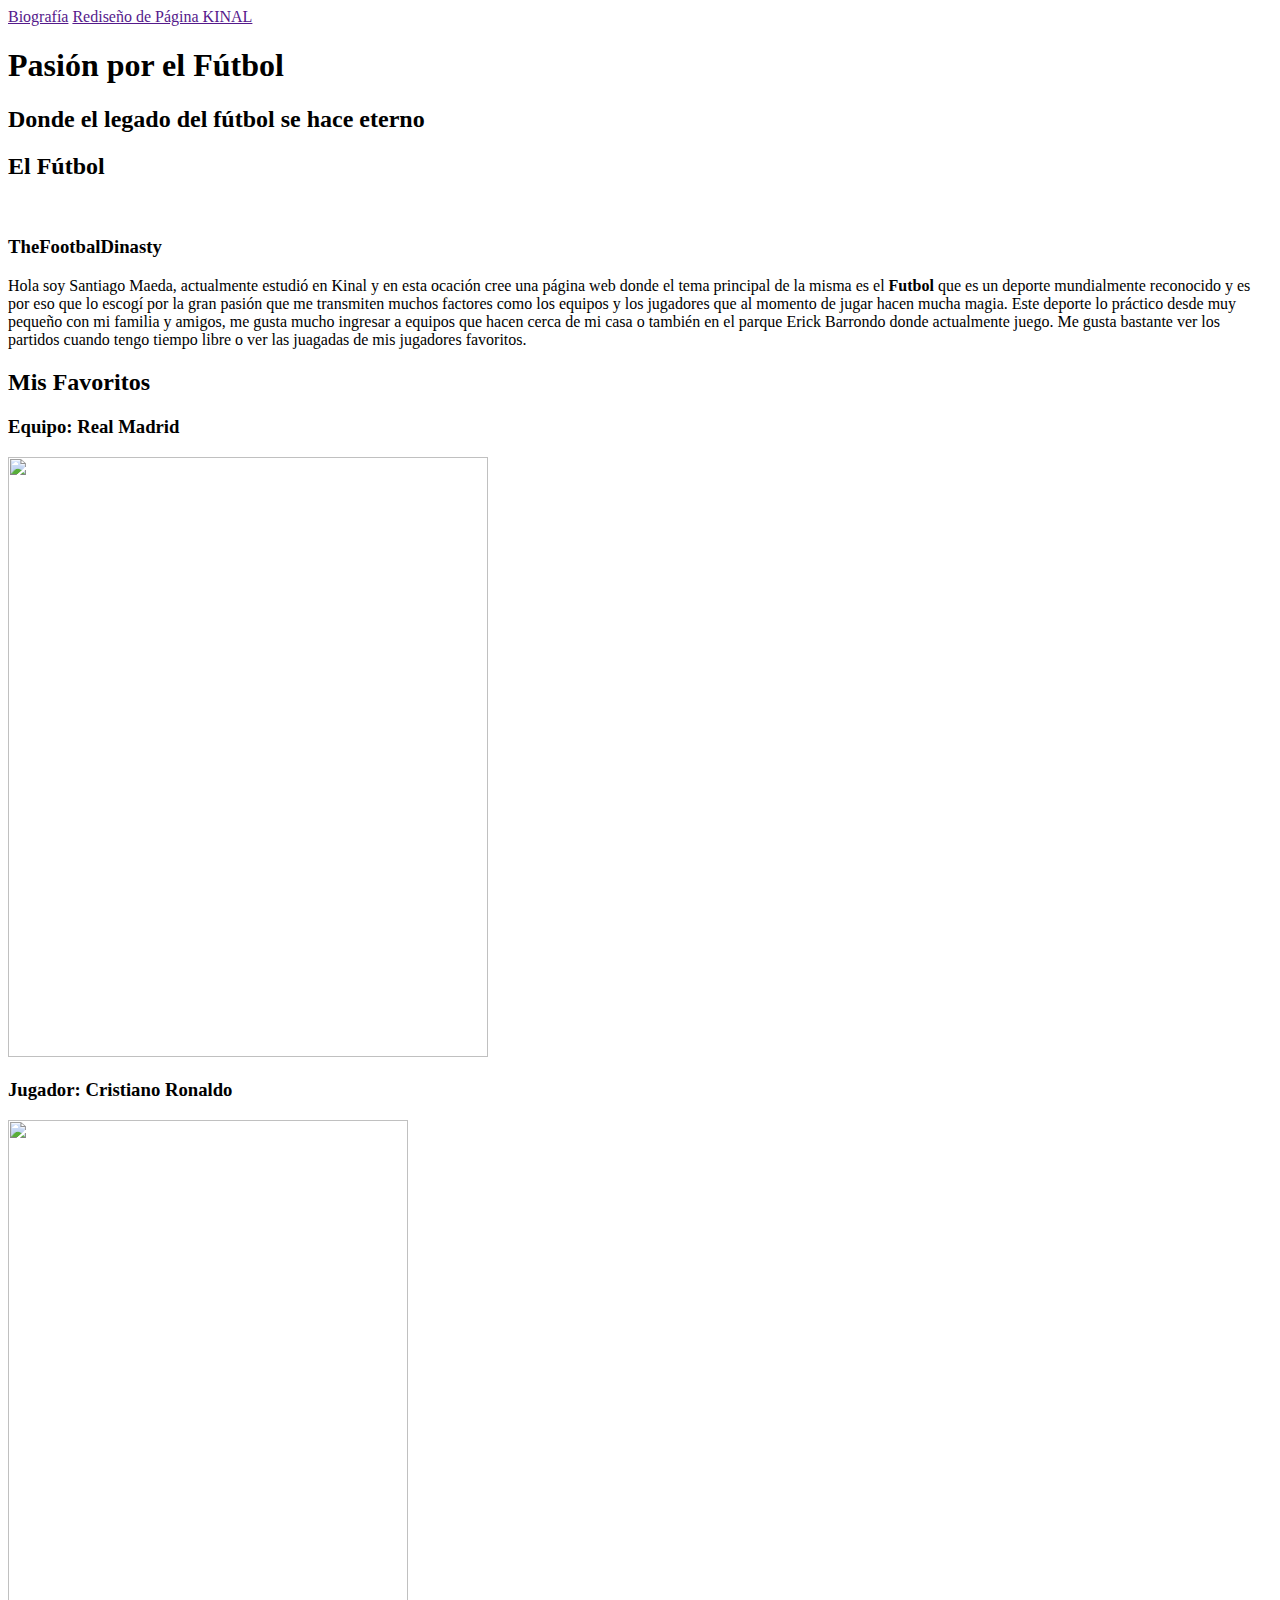
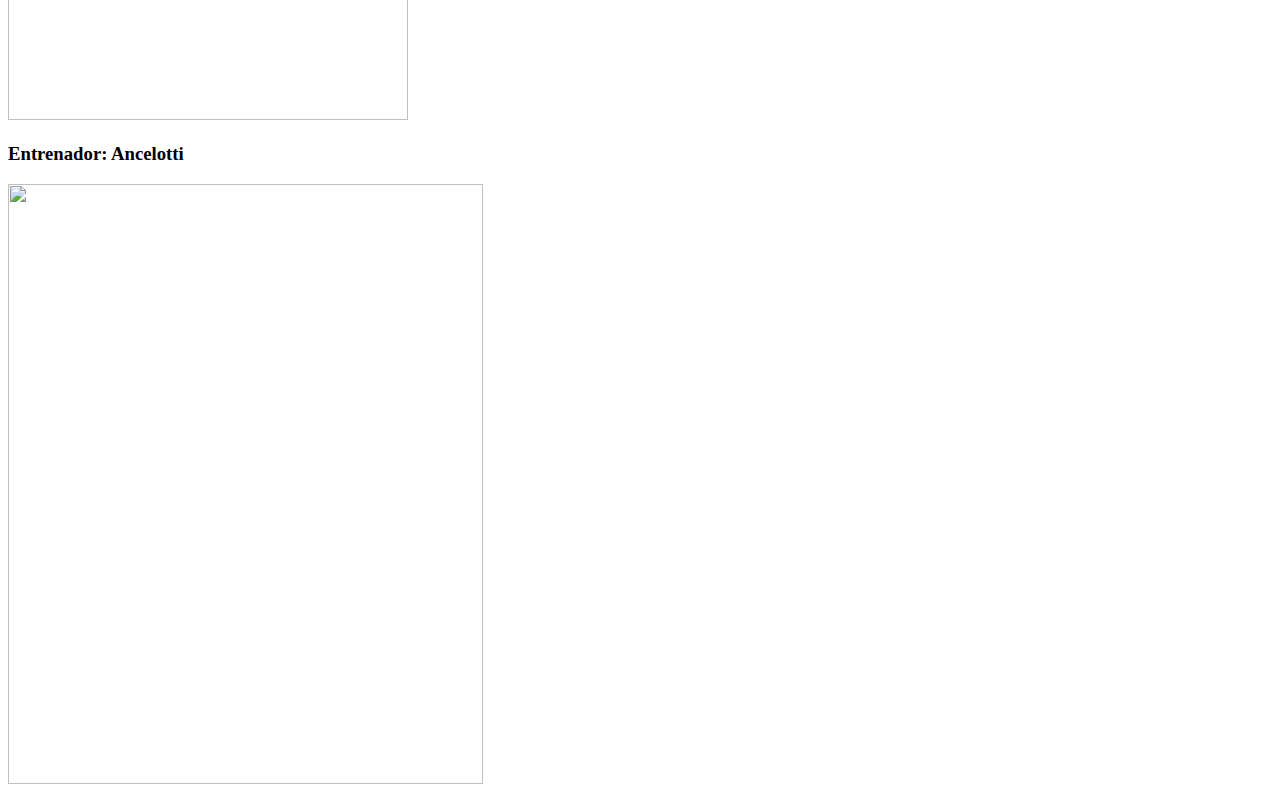
==== index.html @ 41350e27 "se sube archivo index" ====
<!DOCTYPE html>
<html lang="en">
<head>
    <meta charset="UTF-8">
    <meta name="viewport" content="width=device-width, initial-scale=1.0">
    <link rel="shortcut icon" href="Images/iconfuchi.png">
    <link rel="stylesheet" href="./estilos/styles.css">
    <title>Página Principal</title>
</head>
<body>
    <header>
        <nav>
            <a href="">Biografía</a>
            <a href="">Rediseño de Página KINAL</a>
        </nav>
        <section class="textos-header">
            <h1>Pasión por el Fútbol</h1>
            <h2>Donde el legado del fútbol se hace eterno</h2>
          </section>
    </header>

    <section class="section">
        <h2>El Fútbol</h2>
        <div class="contenedor-futbol">
          <img src="Images/fondofuchi.jpg" alt="" class="imagen-about-us">
          <div class="contenido-textos">
            <h3><b>TheFootbalDinasty</b></h3>
            <p>Hola soy Santiago Maeda, actualmente estudió en Kinal y en esta ocación cree una página web donde el tema principal de la misma es el <b>Futbol</b>
                que es un deporte mundialmente reconocido y es por eso que lo escogí por la gran pasión que me transmiten muchos factores como los equipos y los jugadores que al momento
                de jugar hacen mucha magia. Este deporte lo práctico desde muy pequeño con mi familia y amigos, me gusta mucho ingresar a equipos que hacen cerca de mi casa o también en 
                el parque Erick Barrondo donde actualmente juego. Me gusta bastante ver los partidos cuando tengo tiempo libre o ver las juagadas de mis jugadores favoritos.
            </p>
          </div>
        </div>
      </section>

      <section class="section">
        <h2>Mis Favoritos</h2>
        <div class="fich">
          <div class="fich-item">
            <h3>Equipo: Real Madrid</h3>
            <div class="image-container">
              <img src="https://images.pagina12.com.ar/styles/focal_16_9_960x540/public/2022-05/543368-whatsapp-20image-202022-05-28-20at-207-10-42-20pm.jpeg?h=1c9b88c9&itok=3MAR-pN6" height="600"
                width="480">
            </div>
          </div>
    
          <div class="fich-item">
            <h3>Jugador: Cristiano Ronaldo</h3>
            <div class="image-container">
              <img src="https://ichef.bbci.co.uk/news/640/cpsprodpb/8B70/production/_102469653_gettyimages-962792890.jpg" height="600"
                width="400">
            </div>
          </div>
    
          <div class="fich-item">
            <h3>Entrenador: Ancelotti</h3>
            <div class="image-container">
              <img
                src="https://www.fichajes.net/sites/default/files/styles/epsa_detail_thumbail/public/2024-01/El-jugador-del-Real-Madrid-que-est%C3%A1-descontento-con-Ancelotti.jpg.webp?h=9786f76d&itok=igh22d3L"
                height="600" width="475">
            </div>
          </div>
        </div>
        </div>
      </section>
    
    
</body>
</html>
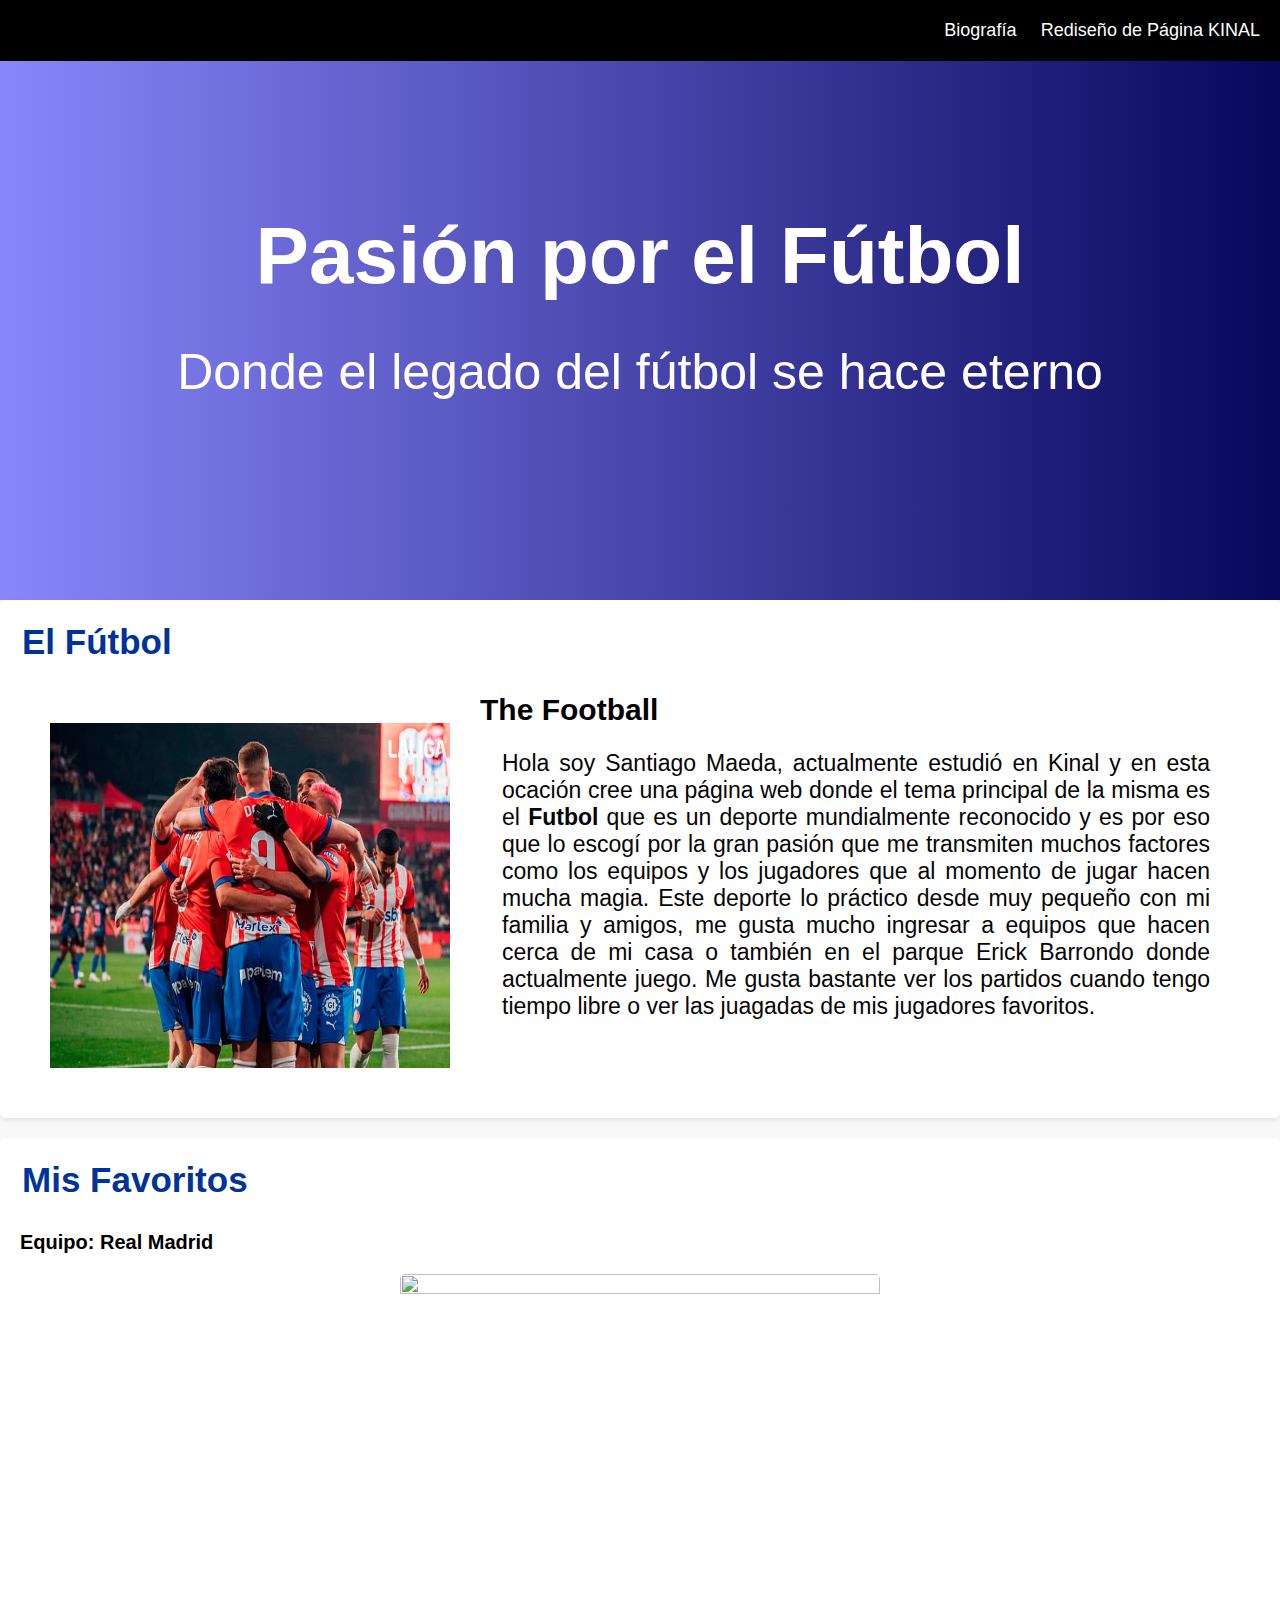
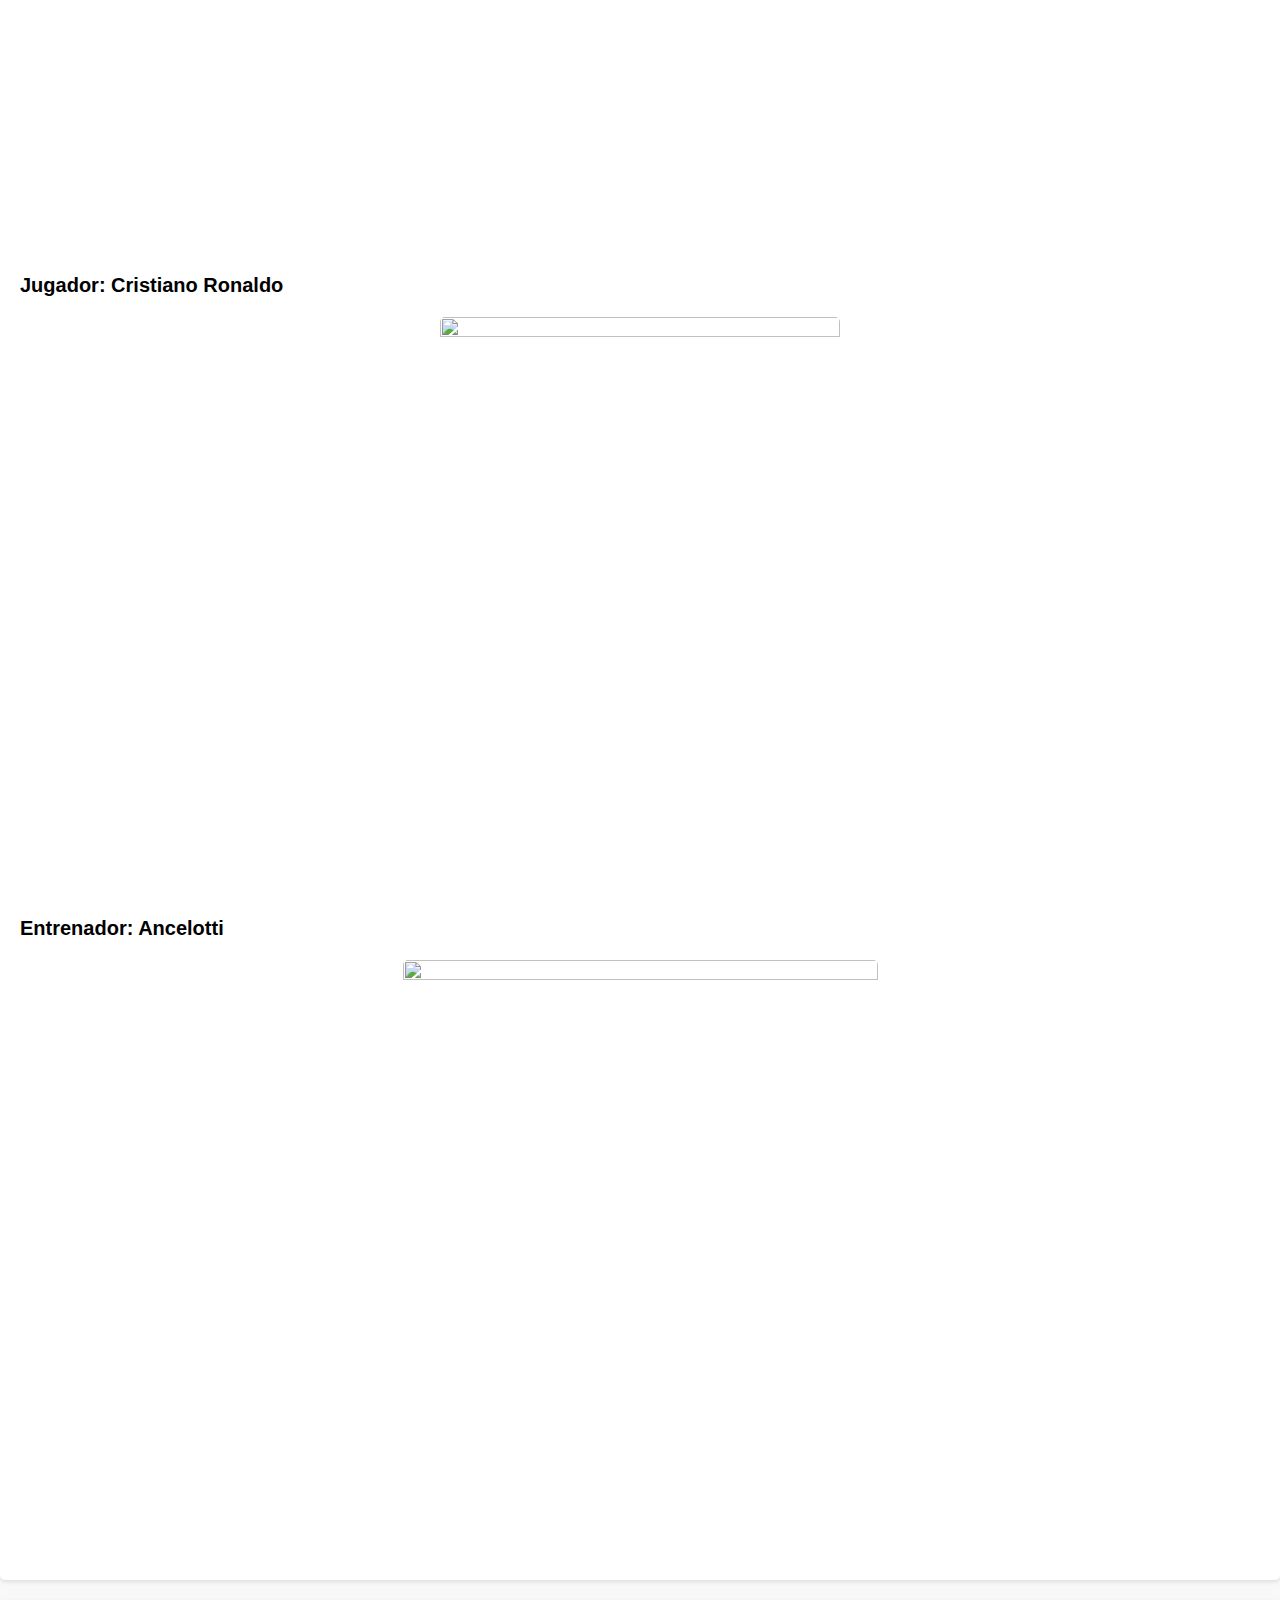
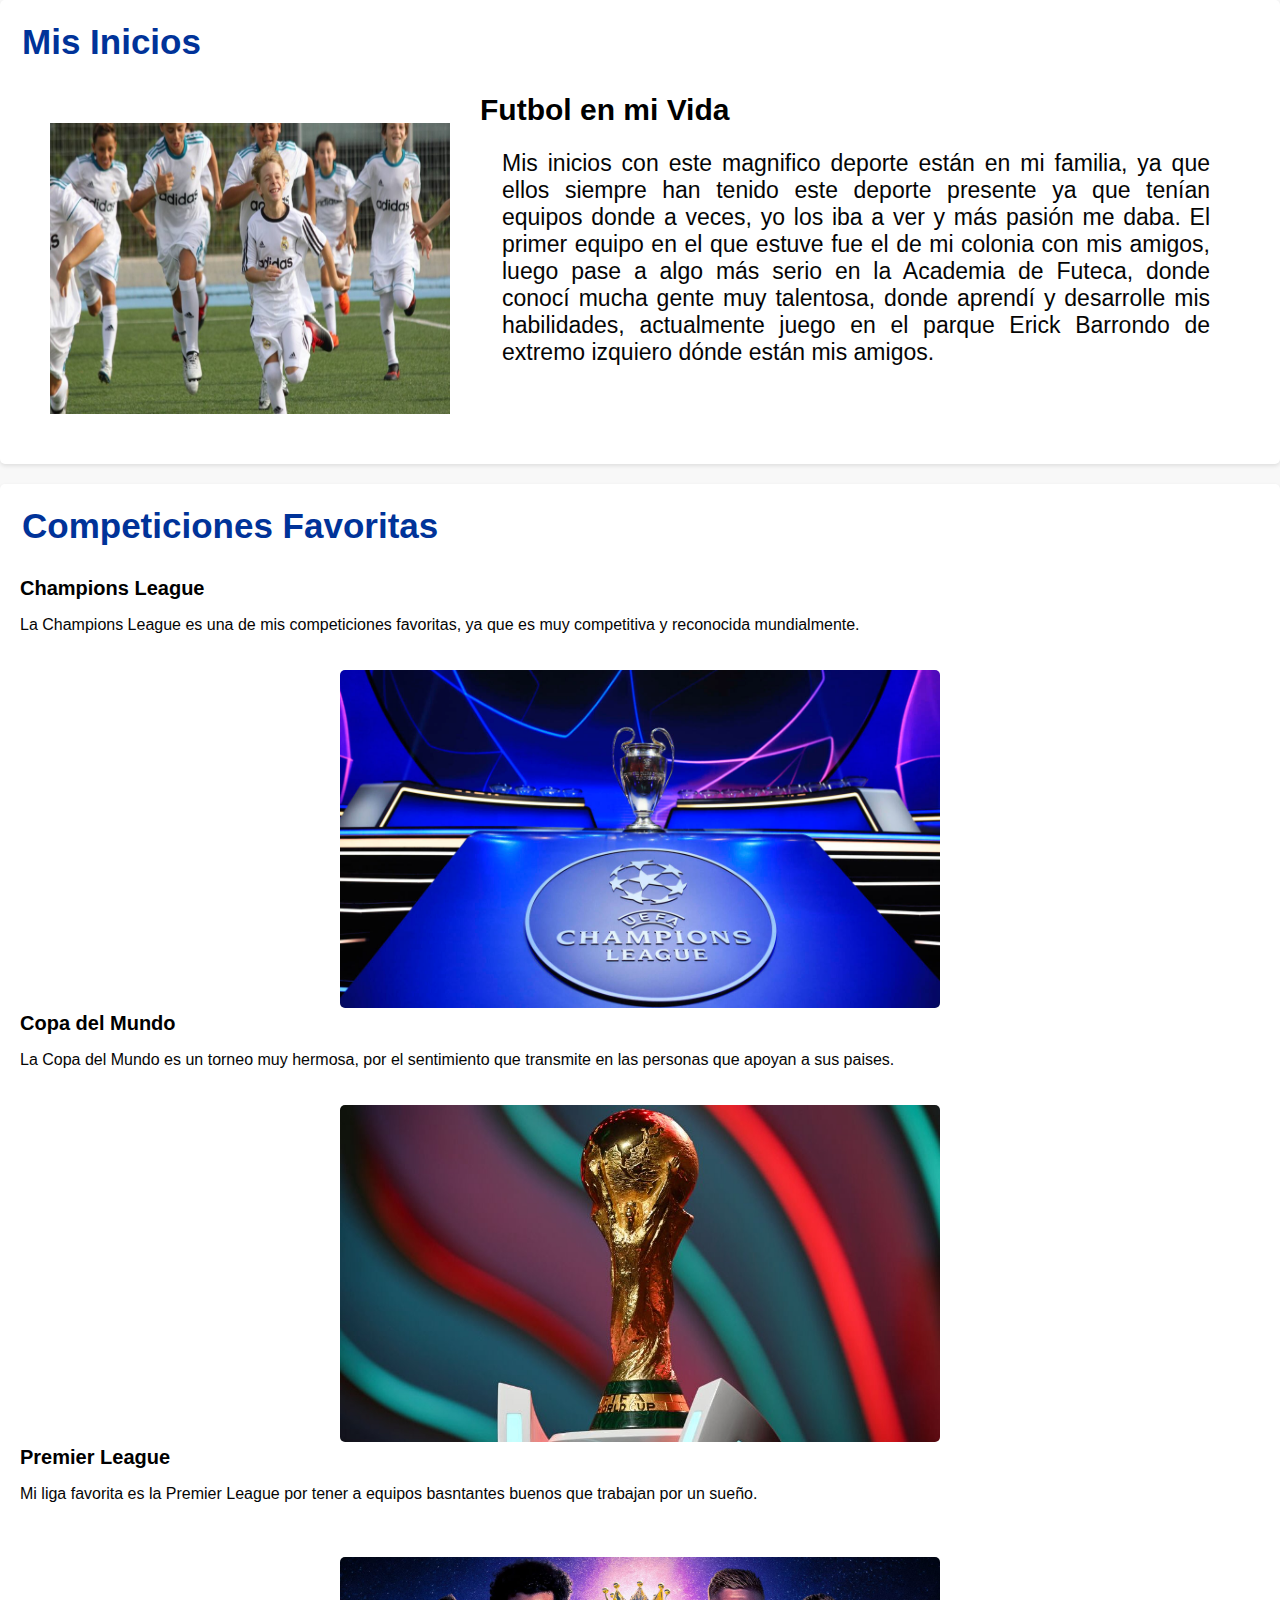
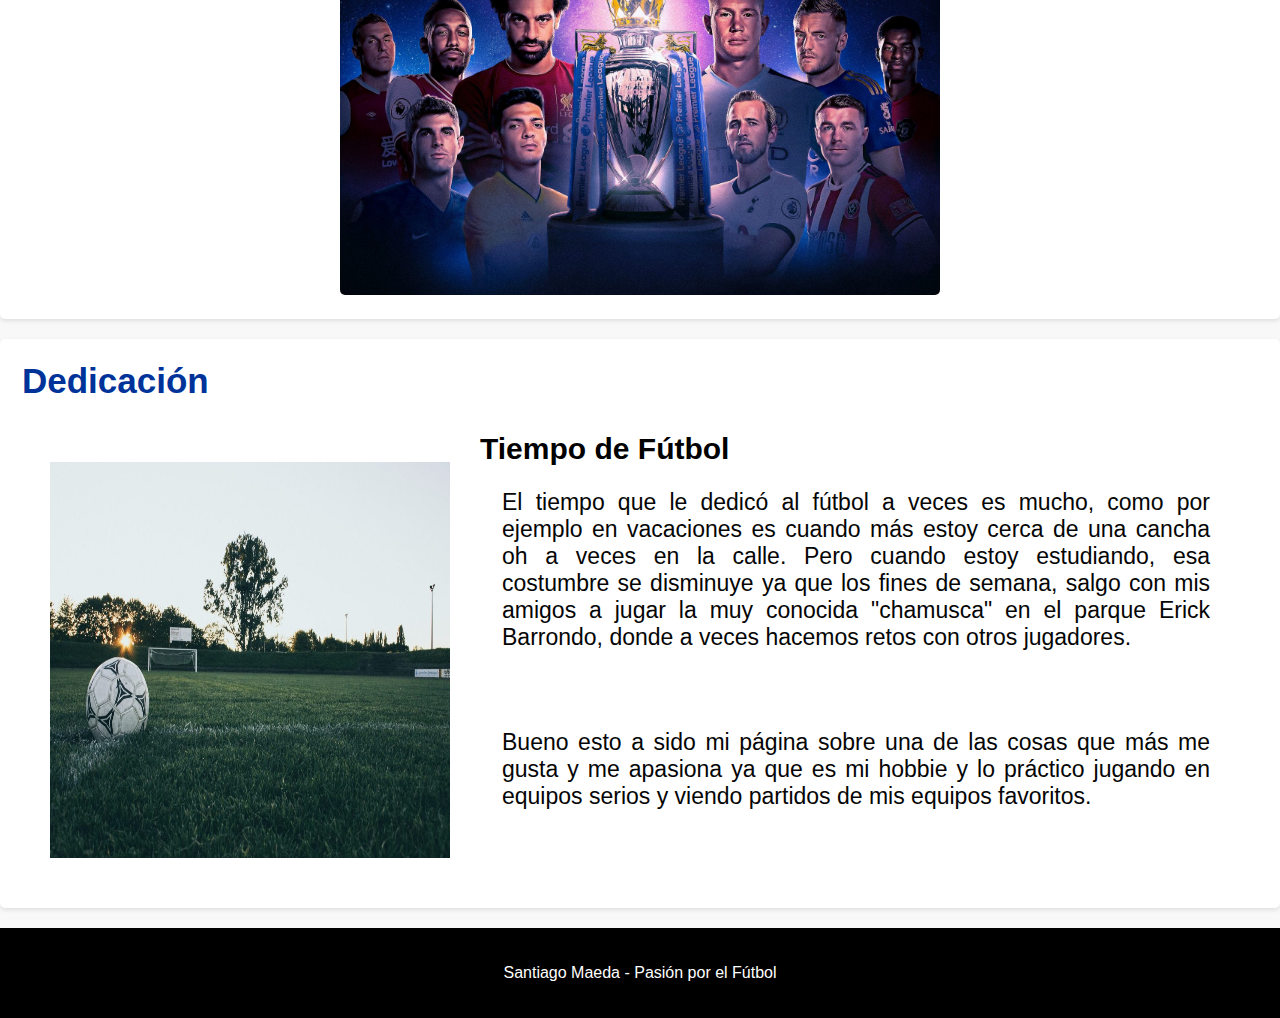
==== commit f6556018: "Se actualiza el archivo index ya Terminado" ====
--- a/index.html
+++ b/index.html
@@ -1,70 +1,151 @@
 <!DOCTYPE html>
 <html lang="en">
+
 <head>
-    <meta charset="UTF-8">
-    <meta name="viewport" content="width=device-width, initial-scale=1.0">
-    <link rel="shortcut icon" href="Images/iconfuchi.png">
-    <link rel="stylesheet" href="./estilos/styles.css">
-    <title>Página Principal</title>
+  <meta charset="UTF-8">
+  <meta name="viewport" content="width=device-width, initial-scale=1.0">
+  <link rel="shortcut icon" href="Images/iconfuchi.png">
+  <link rel="stylesheet" href="./estilos/styles.css">
+  <title>Página Principal</title>
 </head>
+
 <body>
-    <header>
-        <nav>
-            <a href="">Biografía</a>
-            <a href="">Rediseño de Página KINAL</a>
-        </nav>
-        <section class="textos-header">
-            <h1>Pasión por el Fútbol</h1>
-            <h2>Donde el legado del fútbol se hace eterno</h2>
-          </section>
-    </header>
+  <header>
+    <nav>
+      <a href="./paginas/biografia.html">Biografía</a>
+      <a href="">Rediseño de Página KINAL</a>
+    </nav>
+    <section class="textos-header">
+      <h1>Pasión por el Fútbol</h1>
+      <h2>Donde el legado del fútbol se hace eterno</h2>
+    </section>
+  </header>
 
-    <section class="section">
-        <h2>El Fútbol</h2>
-        <div class="contenedor-futbol">
-          <img src="Images/fondofuchi.jpg" alt="" class="imagen-about-us">
-          <div class="contenido-textos">
-            <h3><b>TheFootbalDinasty</b></h3>
-            <p>Hola soy Santiago Maeda, actualmente estudió en Kinal y en esta ocación cree una página web donde el tema principal de la misma es el <b>Futbol</b>
-                que es un deporte mundialmente reconocido y es por eso que lo escogí por la gran pasión que me transmiten muchos factores como los equipos y los jugadores que al momento
-                de jugar hacen mucha magia. Este deporte lo práctico desde muy pequeño con mi familia y amigos, me gusta mucho ingresar a equipos que hacen cerca de mi casa o también en 
-                el parque Erick Barrondo donde actualmente juego. Me gusta bastante ver los partidos cuando tengo tiempo libre o ver las juagadas de mis jugadores favoritos.
-            </p>
-          </div>
+  <section class="section">
+    <h2>El Fútbol</h2>
+    <div class="contenedor-futbol">
+      <img src="Images/fondofuchi.jpg" alt="" class="imagen-about-us">
+      <div class="contenido-textos">
+        <h3><b>The Football</b></h3>
+        <p>Hola soy Santiago Maeda, actualmente estudió en Kinal y en esta ocación cree una página web donde el tema
+          principal de la misma es el <b>Futbol</b>
+          que es un deporte mundialmente reconocido y es por eso que lo escogí por la gran pasión que me transmiten
+          muchos factores como los equipos y los jugadores que al momento
+          de jugar hacen mucha magia. Este deporte lo práctico desde muy pequeño con mi familia y amigos, me gusta mucho
+          ingresar a equipos que hacen cerca de mi casa o también en
+          el parque Erick Barrondo donde actualmente juego. Me gusta bastante ver los partidos cuando tengo tiempo libre
+          o ver las juagadas de mis jugadores favoritos.
+        </p>
+      </div>
+    </div>
+  </section>
+
+  <section class="section">
+    <h2>Mis Favoritos</h2>
+    <div class="compe">
+      <div class="compe-item">
+        <h3>Equipo: Real Madrid</h3>
+        <div class="image-container">
+          <img
+            src="https://images.pagina12.com.ar/styles/focal_16_9_960x540/public/2022-05/543368-whatsapp-20image-202022-05-28-20at-207-10-42-20pm.jpeg?h=1c9b88c9&itok=3MAR-pN6"
+            height="600" width="480">
         </div>
-      </section>
+      </div>
 
-      <section class="section">
-        <h2>Mis Favoritos</h2>
-        <div class="fich">
-          <div class="fich-item">
-            <h3>Equipo: Real Madrid</h3>
-            <div class="image-container">
-              <img src="https://images.pagina12.com.ar/styles/focal_16_9_960x540/public/2022-05/543368-whatsapp-20image-202022-05-28-20at-207-10-42-20pm.jpeg?h=1c9b88c9&itok=3MAR-pN6" height="600"
-                width="480">
-            </div>
-          </div>
-    
-          <div class="fich-item">
-            <h3>Jugador: Cristiano Ronaldo</h3>
-            <div class="image-container">
-              <img src="https://ichef.bbci.co.uk/news/640/cpsprodpb/8B70/production/_102469653_gettyimages-962792890.jpg" height="600"
-                width="400">
-            </div>
-          </div>
-    
-          <div class="fich-item">
-            <h3>Entrenador: Ancelotti</h3>
-            <div class="image-container">
-              <img
-                src="https://www.fichajes.net/sites/default/files/styles/epsa_detail_thumbail/public/2024-01/El-jugador-del-Real-Madrid-que-est%C3%A1-descontento-con-Ancelotti.jpg.webp?h=9786f76d&itok=igh22d3L"
-                height="600" width="475">
-            </div>
-          </div>
+      <div class="compe-item">
+        <h3>Jugador: Cristiano Ronaldo</h3>
+        <div class="image-container">
+          <img src="https://ichef.bbci.co.uk/news/640/cpsprodpb/8B70/production/_102469653_gettyimages-962792890.jpg"
+            height="600" width="400">
         </div>
+      </div>
+
+      <div class="compe-item">
+        <h3>Entrenador: Ancelotti</h3>
+        <div class="image-container">
+          <img
+            src="https://www.fichajes.net/sites/default/files/styles/epsa_detail_thumbail/public/2024-01/El-jugador-del-Real-Madrid-que-est%C3%A1-descontento-con-Ancelotti.jpg.webp?h=9786f76d&itok=igh22d3L"
+            height="600" width="475">
         </div>
-      </section>
-    
-    
+      </div>
+    </div>
+    </div>
+  </section>
+
+  <section class="section">
+    <h2>Mis Inicios</h2>
+    <div class="contenedor-futbol">
+      <img src="Images/inicios.jpg" alt="" class="imagen-about-us">
+      <div class="contenido-textos">
+        <h3><b>Futbol en mi Vida</b></h3>
+        <p>Mis inicios con este magnifico deporte están en mi familia, ya que ellos siempre han tenido este deporte
+          presente ya que tenían equipos donde a veces,
+          yo los iba a ver y más pasión me daba. El primer equipo en el que estuve fue el de mi colonia con mis amigos,
+          luego pase a algo más serio en la Academia de Futeca,
+          donde conocí mucha gente muy talentosa, donde aprendí y desarrolle mis habilidades, actualmente juego en el
+          parque Erick Barrondo de extremo izquiero dónde están mis amigos.
+        </p>
+      </div>
+    </div>
+  </section>
+
+  <section class="section">
+    <h2>Competiciones Favoritas</h2>
+    <div class="compe">
+      <div class="compe-item">
+        <h3>Champions League</h3>
+        <p class="text-justify">La Champions League es una de mis competiciones favoritas, ya que es muy competitiva y
+          reconocida mundialmente.</p>
+        <div class="image-container">
+          <img src="Images/champions.jpg" width="600" height="200">
+        </div>
+      </div>
+
+      <div class="compe-item">
+        <h3>Copa del Mundo</h3>
+        <p class="text-justify">La Copa del Mundo es un torneo muy hermosa, por el sentimiento que transmite en las
+          personas que apoyan a sus paises. </p>
+        <div class="image-container">
+          <img src="Images/copadelmundo.jpg" width="600" height="200">
+        </div>
+      </div>
+
+      <div class="compe-item">
+        <h3>Premier League</h3>
+        <p class="text-justify">Mi liga favorita es la Premier League por tener a equipos basntantes buenos que trabajan
+          por un sueño.</p><br>
+        <div class="image-container">
+          <img src="Images/pl.jpg" width="600" height="200">
+        </div>
+      </div>
+    </div>
+  </section>
+
+  <section class="section">
+    <h2>Dedicación</h2>
+    <div class="contenedor-futbol">
+      <img src="Images/fuchi.jpg" alt="" class="imagen-about-us">
+      <div class="contenido-textos">
+        <h3><b>Tiempo de Fútbol</b></h3>
+        <p>El tiempo que le dedicó al fútbol a veces es mucho, como por ejemplo en vacaciones es cuando más estoy cerca
+          de una cancha oh a veces en la calle.
+          Pero cuando estoy estudiando, esa costumbre se disminuye ya que los fines de semana, salgo con mis amigos a
+          jugar la muy conocida "chamusca" en el
+          parque Erick Barrondo, donde a veces hacemos retos con otros jugadores.
+        </p>
+        <p>Bueno esto a sido mi página sobre una de las cosas que más me gusta y me apasiona ya que es mi hobbie y lo
+          práctico jugando en equipos serios y viendo
+          partidos de mis equipos favoritos.
+        </p>
+      </div>
+    </div>
+  </section>
+  
+  <footer>
+    <p>Santiago Maeda - Pasión por el Fútbol</p>
+  </footer>
+
+
 </body>
-</html> +
+</html>--- a/estilos/styles.css
+++ b/estilos/styles.css
@@ -0,0 +1,245 @@
+body {
+  font-family: Cambria, sans-serif;
+  margin: 0;
+  padding: 0;
+  background-color: #f8f8f8;
+  color: #050505;
+}
+
+header {
+  width: 100%;
+  height: 600px;
+  background: #003399;
+  background: -webkit-linear-gradient(to right, #00000075, #0a0a0aa9), url(https://www.shutterstock.com/image-illustration/champions-league-blue-gradient-background-260nw-2057113004.jpg);
+  background: linear-gradient(to right, #0800ff75, #030359fb), url(https://t3.ftcdn.net/jpg/04/36/28/62/360_F_436286245_ZoWqmWgIV4mEoEmKrZn9L4Dnxdgm8eWY.jpg);
+  background-size: cover;
+  background-attachment: fixed;
+  position: relative;
+}
+
+header .textos-header{
+  display: flex;
+  height: 530px;
+  width: 100%;
+  align-items: center;
+  justify-content: center;
+  flex-direction: column;
+  text-align: center;
+}
+
+.textos-header h1{
+  font-size: 80px;
+  color:#fff;
+}
+
+.textos-header h2{
+  font-size: 50px;
+  font-weight: 300;
+  color:#fff;
+}
+
+.contenedor-futbol{
+  display: flex;
+  justify-content: space-evenly;
+}
+
+.imagen-about-us{
+  padding: 30px;
+  width: 400px;
+}
+
+.sobre-nosotros .contenido-textos{
+  width: 48%;
+}
+
+.contenido-textos h3{
+  font-size: 30px;
+  margin-bottom: 15px;
+}
+
+.contenido-textos p{
+  padding: 0px 50px 55px 22px;
+  font-size: 23px;
+  text-align: justify;
+}
+
+nav{
+  text-align: right;
+  padding: 30px 50px 0 0;
+}
+
+nav > a{
+  color:#fff;
+  font-family: Arial, Helvetica, sans-serif;
+  font-size: 18px;
+  font-weight: 300;
+  text-decoration: none;
+  margin-right: 20px;
+}
+
+nav > a:hover{
+  text-decoration: underline;
+}
+
+
+
+.wave{
+  position: absolute;
+  bottom: 0;
+  width: 100%;
+}
+
+
+h1 {
+  margin: 0;
+  font-size: 36px;
+  color: #000000;
+}
+
+h2 new {
+  text-align: center;
+}
+
+h3 {
+  
+  margin: 0;
+  font-size: 20px;
+  color: #000000;
+}
+nav {
+  background-color: #000000;
+  padding: 20px 0;
+}
+nav ul {
+  margin: 0;
+  padding: 0;
+  list-style-type: none;
+  text-align: center;
+}
+nav ul li {
+  display: inline-block;
+  margin-right: 20px;
+}
+nav ul li a {
+  color: #fff;
+  text-decoration: none;
+  font-size: 18px;
+  padding: 5px 10px;
+}
+.section {
+  background-color: #fff;
+  padding: 20px;
+  margin-bottom: 20px;
+  border-radius: 5px;
+  box-shadow: 0 2px 4px rgba(0, 0, 0, 0.1);
+}
+
+.section-2 {
+  text-align: center;
+  background-color: #fff;
+  padding: 90px;
+  margin-bottom: 40px;
+  border-radius: 5px;
+  box-shadow: 0 2px 4px rgba(0, 0, 0, 0.1);
+}
+
+.section h2 {
+  padding: 2px;
+  font-size: 35px;
+  color: #003399;
+  margin-top: 0;
+}
+
+.section ul {
+  list-style-type: disc;
+  padding-left: 20px;
+}
+.section ul li {
+  margin-bottom: 10px;
+}
+.news {
+  display: grid;
+  grid-template-columns: repeat(auto-fit, minmax(300px, 1fr));
+  grid-gap: 20px;
+}
+.news-item {
+  background-color: #f2f2f2;
+  padding: 20px;
+  border-radius: 8px;
+  box-shadow: 0 2px 4px rgba(0, 0, 0, 0.1);
+}
+.news-item h3 {
+  margin-top: 0;
+  font-size: 18px;
+  color: #000000;
+}
+.news-item h4 {
+    margin-top: 0;
+    font-size: 18px;
+    color: red;
+  }
+
+.news-item p {
+  margin-bottom: 0;
+}
+
+.fich {
+  display: grid;
+  grid-template-columns: repeat(auto-fit, minmax(300px, 1fr));
+  grid-gap: 20px;
+}
+.fich-item {
+  height: 310px;
+  background-color: #fffffffb;
+  padding: 10px;
+  border-radius: 8px;
+  box-shadow: 0 2px 4px rgba(0, 0, 0, 0.1);
+}
+
+.text-justify {
+  text-align: justify;
+}
+
+
+.image-container {
+  text-align: center;
+  
+}
+
+.image-container1 {
+  text-align: left;
+  
+}
+.image-container img {
+  
+  max-width: 100%;
+  height: auto;
+  border-radius: 5px;
+  margin-top: 20px;
+}
+
+table {
+  width: 100%;
+  border-collapse: collapse;
+}
+
+th, td {
+  padding: 10px;
+  text-align: left;
+}
+
+th {
+  background-color: #0e12ff;
+  font-weight: bold;
+}
+
+tr:nth-child(even) {
+  background-color: #f9f9f9;
+}
+
+footer {
+  background-color: #000;
+  color: #fff;
+  padding: 20px;
+  text-align: center;
+}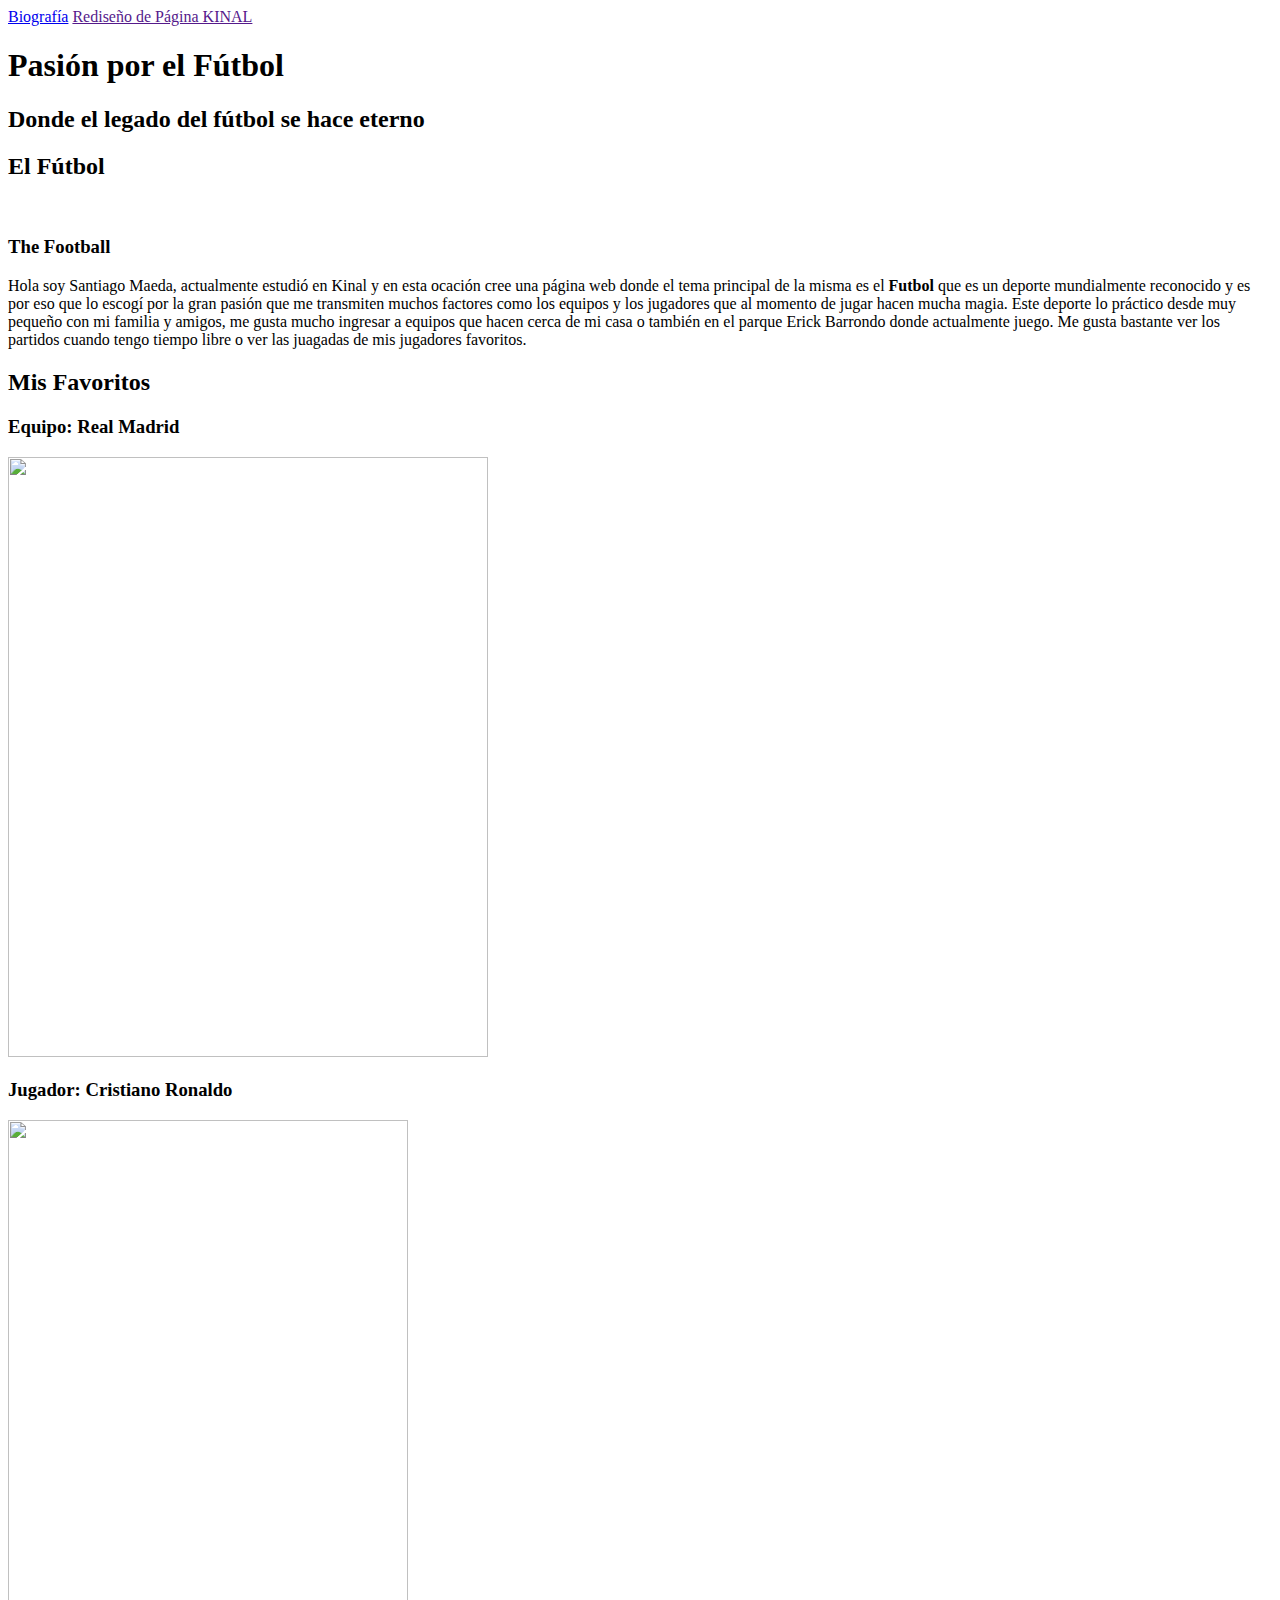
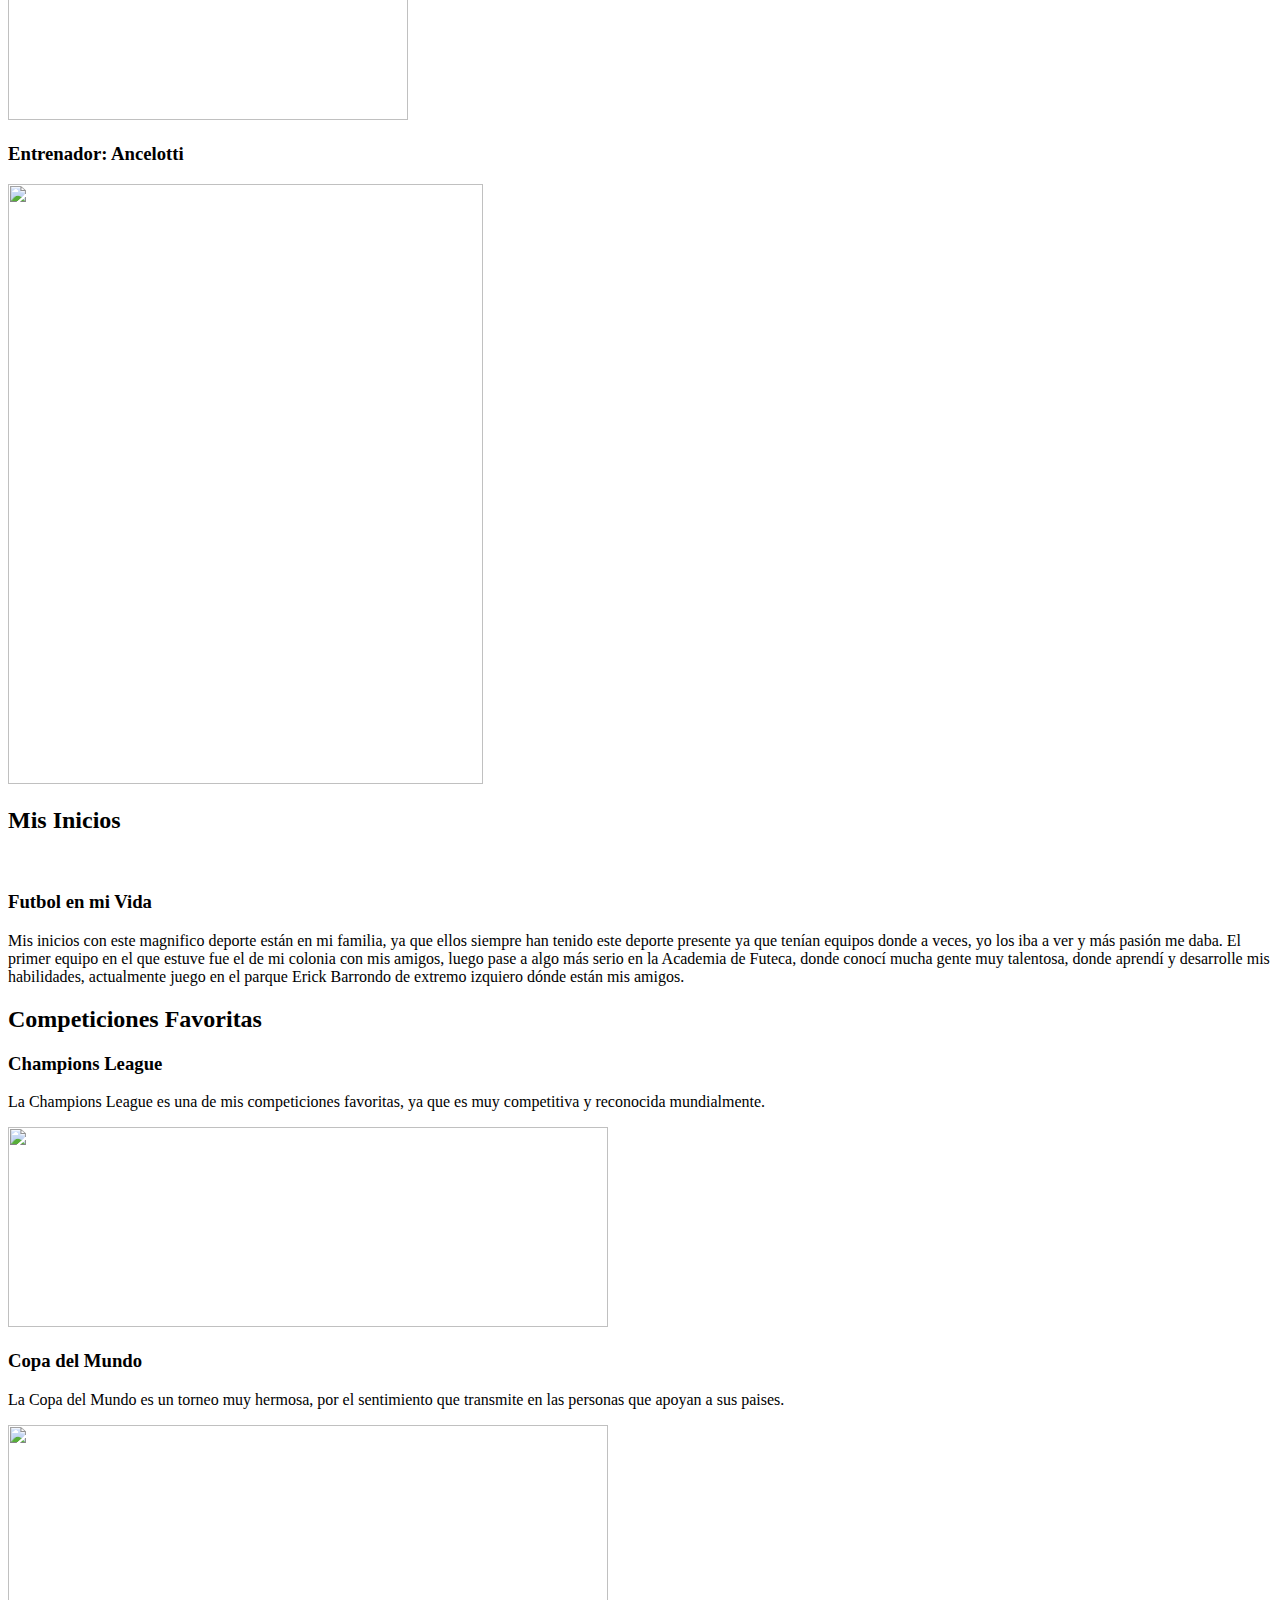
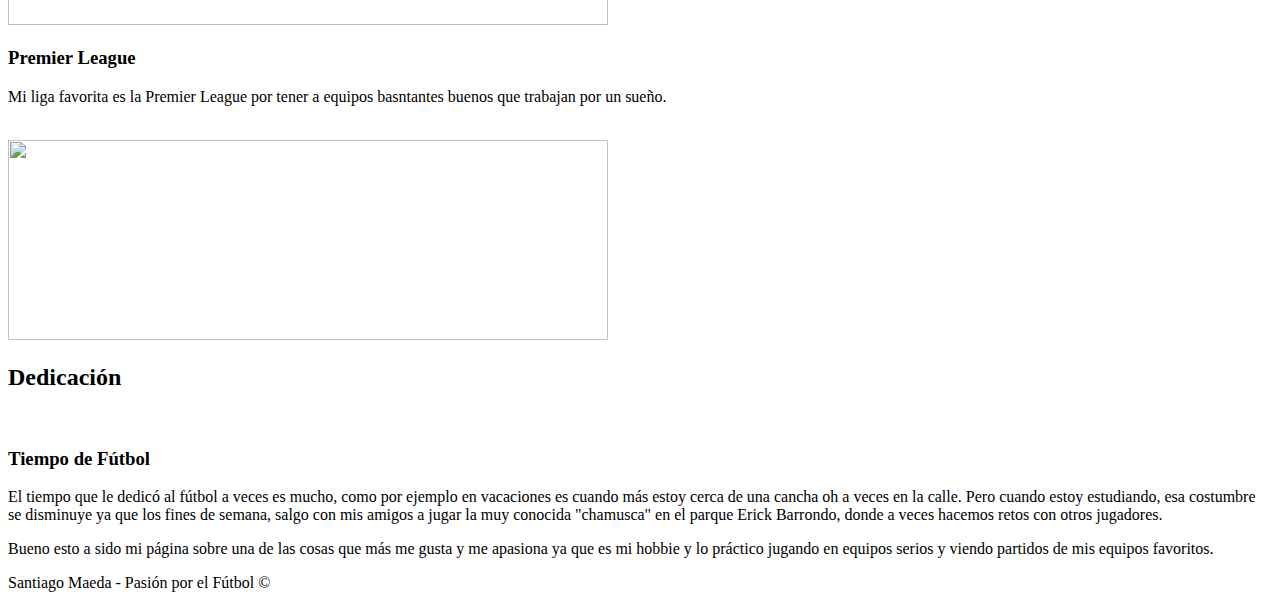
==== commit 1f96d502: "Se Actualiza index con pie de pagina" ====
--- a/index.html
+++ b/index.html
@@ -5,14 +5,14 @@
   <meta charset="UTF-8">
   <meta name="viewport" content="width=device-width, initial-scale=1.0">
   <link rel="shortcut icon" href="Images/iconfuchi.png">
-  <link rel="stylesheet" href="./estilos/styles.css">
+  <link rel="stylesheet" href="./assets/styles/styles.css">
   <title>Página Principal</title>
 </head>
 
 <body>
   <header>
     <nav>
-      <a href="./paginas/biografia.html">Biografía</a>
+      <a href="./assets/pages/biografia.html">Biografía</a>
       <a href="">Rediseño de Página KINAL</a>
     </nav>
     <section class="textos-header">
@@ -24,7 +24,7 @@
   <section class="section">
     <h2>El Fútbol</h2>
     <div class="contenedor-futbol">
-      <img src="Images/fondofuchi.jpg" alt="" class="imagen-about-us">
+      <img src="./assets/resources/Images/fondofuchi.jpg" alt="" class="imagen-about-us">
       <div class="contenido-textos">
         <h3><b>The Football</b></h3>
         <p>Hola soy Santiago Maeda, actualmente estudió en Kinal y en esta ocación cree una página web donde el tema
@@ -75,7 +75,7 @@
   <section class="section">
     <h2>Mis Inicios</h2>
     <div class="contenedor-futbol">
-      <img src="Images/inicios.jpg" alt="" class="imagen-about-us">
+      <img src="./assets/resources/Images/inicios.jpg" alt="" class="imagen-about-us">
       <div class="contenido-textos">
         <h3><b>Futbol en mi Vida</b></h3>
         <p>Mis inicios con este magnifico deporte están en mi familia, ya que ellos siempre han tenido este deporte
@@ -97,7 +97,7 @@
         <p class="text-justify">La Champions League es una de mis competiciones favoritas, ya que es muy competitiva y
           reconocida mundialmente.</p>
         <div class="image-container">
-          <img src="Images/champions.jpg" width="600" height="200">
+          <img src="./assets/resources/Images/champions.jpg" width="600" height="200">
         </div>
       </div>
 
@@ -106,7 +106,7 @@
         <p class="text-justify">La Copa del Mundo es un torneo muy hermosa, por el sentimiento que transmite en las
           personas que apoyan a sus paises. </p>
         <div class="image-container">
-          <img src="Images/copadelmundo.jpg" width="600" height="200">
+          <img src="./assets/resources/Images/copadelmundo.jpg" width="600" height="200">
         </div>
       </div>
 
@@ -115,7 +115,7 @@
         <p class="text-justify">Mi liga favorita es la Premier League por tener a equipos basntantes buenos que trabajan
           por un sueño.</p><br>
         <div class="image-container">
-          <img src="Images/pl.jpg" width="600" height="200">
+          <img src="./assets/resources/Images/pl.jpg" width="600" height="200">
         </div>
       </div>
     </div>
@@ -124,7 +124,7 @@
   <section class="section">
     <h2>Dedicación</h2>
     <div class="contenedor-futbol">
-      <img src="Images/fuchi.jpg" alt="" class="imagen-about-us">
+      <img src="./assets/resources/Images/fuchi.jpg" alt="" class="imagen-about-us">
       <div class="contenido-textos">
         <h3><b>Tiempo de Fútbol</b></h3>
         <p>El tiempo que le dedicó al fútbol a veces es mucho, como por ejemplo en vacaciones es cuando más estoy cerca
@@ -142,7 +142,7 @@
   </section>
   
   <footer>
-    <p>Santiago Maeda - Pasión por el Fútbol</p>
+    <p>Santiago Maeda - Pasión por el Fútbol ©</p>
   </footer>
 
 
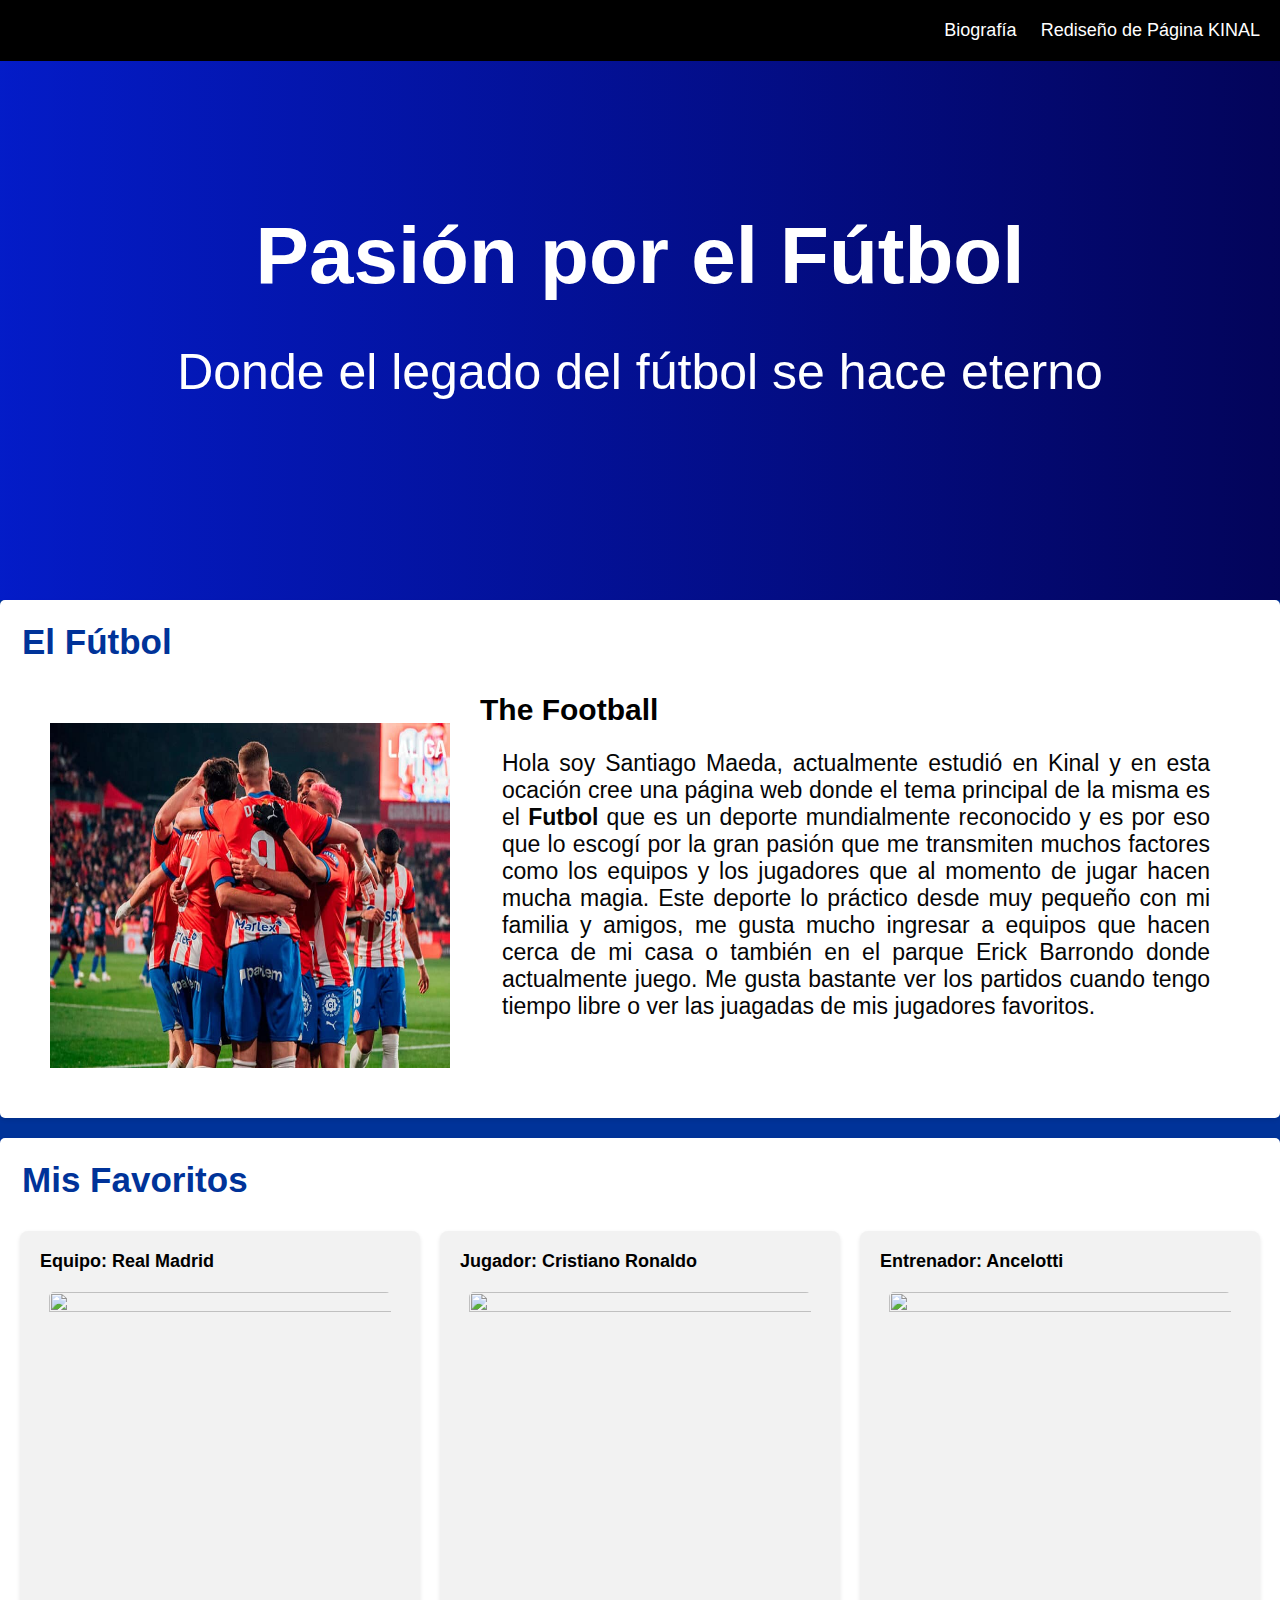
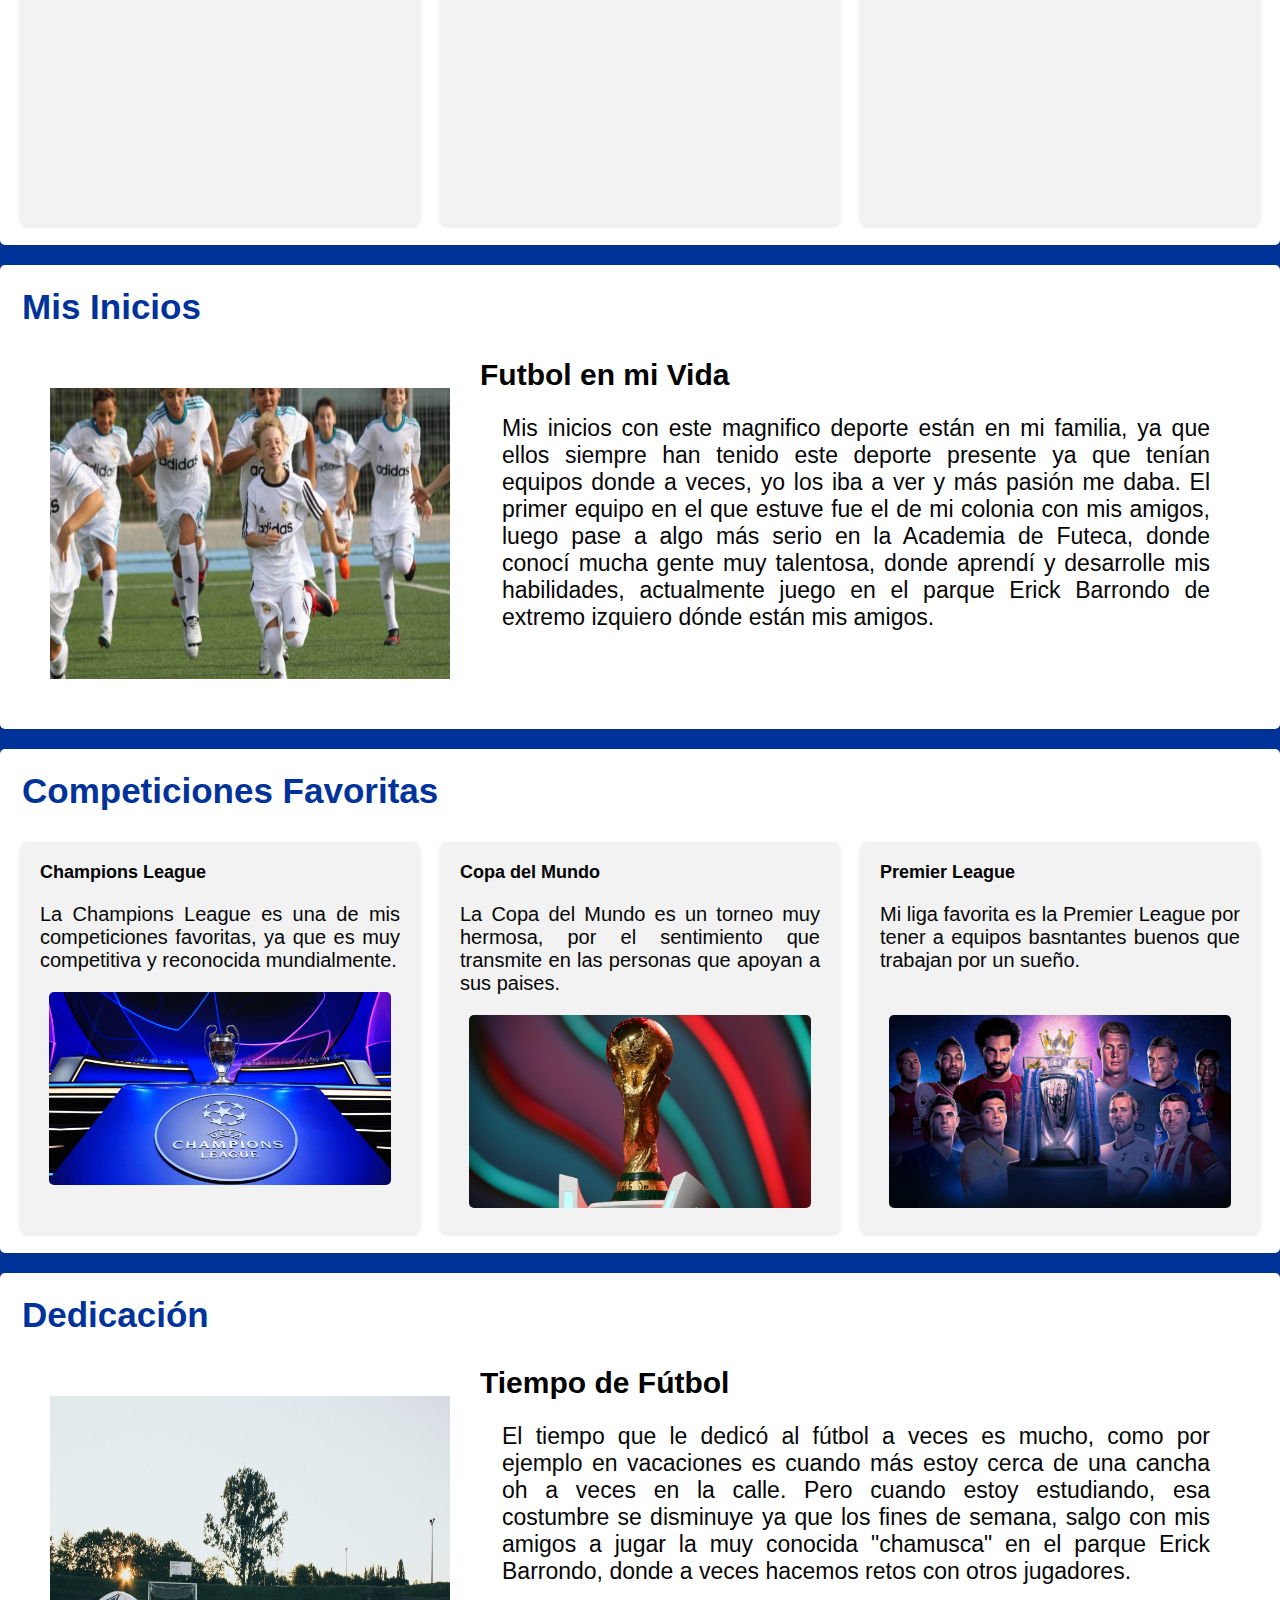
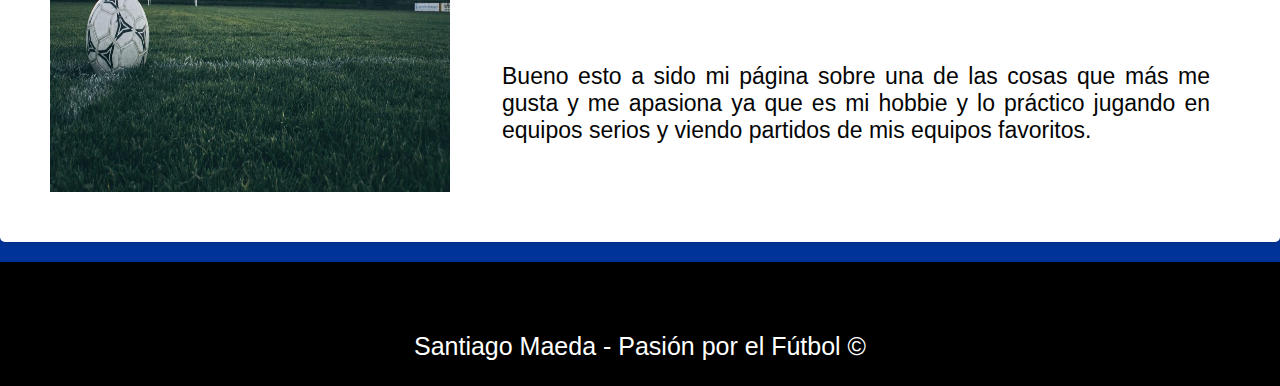
==== commit 6b3ef016: "Se sube archivo de paginakinal a la carpeta pages" ====
--- a/index.html
+++ b/index.html
@@ -4,7 +4,7 @@
 <head>
   <meta charset="UTF-8">
   <meta name="viewport" content="width=device-width, initial-scale=1.0">
-  <link rel="shortcut icon" href="Images/iconfuchi.png">
+  <link rel="shortcut icon" href="/assets/resources/Images/iconfuchi.png">
   <link rel="stylesheet" href="./assets/styles/styles.css">
   <title>Página Principal</title>
 </head>
--- a/assets/styles/styles.css
+++ b/assets/styles/styles.css
@@ -0,0 +1,201 @@
+body {
+  font-family: Cambria, sans-serif;
+  margin: 0;
+  padding: 0;
+  background-color: #003399;
+  color: #050505;
+}
+
+header {
+  width: 100%;
+  height: 600px;
+  background: #003399;
+  background: -webkit-linear-gradient(to right, #00000075, #0a0a0aa9), url(https://www.shutterstock.com/image-illustration/champions-league-blue-gradient-background-260nw-2057113004.jpg);
+  background: linear-gradient(to right, #0800ff75, #030359fb), url(https://t3.ftcdn.net/jpg/04/36/28/62/360_F_436286245_ZoWqmWgIV4mEoEmKrZn9L4Dnxdgm8eWY.jpg);
+  background-size: cover;
+  background-attachment: fixed;
+  position: relative;
+}
+
+header .textos-header{
+  display: flex;
+  height: 530px;
+  width: 100%;
+  align-items: center;
+  justify-content: center;
+  flex-direction: column;
+  text-align: center;
+}
+
+.textos-header h1{
+  font-size: 80px;
+  color:#fff;
+}
+
+.textos-header h2{
+  font-size: 50px;
+  font-weight: 300;
+  color:#fff;
+}
+
+.contenedor-futbol{
+  display: flex;
+  justify-content: space-evenly;
+}
+
+.imagen-about-us{
+  padding: 30px;
+  width: 400px;
+}
+
+
+.contenido-textos h3{
+  font-size: 30px;
+  margin-bottom: 15px;
+}
+
+.contenido-textos p{
+  padding: 0px 50px 55px 22px;
+  font-size: 23px;
+  text-align: justify;
+}
+
+nav{
+  text-align: right;
+  padding: 30px 50px 0 0;
+}
+
+nav > a{
+  color:#fff;
+  font-family: Arial, Helvetica, sans-serif;
+  font-size: 18px;
+  font-weight: 300;
+  text-decoration: none;
+  margin-right: 20px;
+}
+
+nav > a:hover{
+  text-decoration: underline;
+}
+
+.wave{
+  position: absolute;
+  bottom: 0;
+  width: 100%;
+}
+
+
+h1 {
+  margin: 0;
+  font-size: 36px;
+  color: #000000;
+}
+
+h2 new {
+  text-align: center;
+}
+
+h3 {
+  
+  margin: 0;
+  font-size: 20px;
+  color: #000000;
+}
+
+nav {
+  background-color: #000000;
+  padding: 20px 0;
+}
+
+nav ul {
+  margin: 0;
+  padding: 0;
+  list-style-type: none;
+  text-align: center;
+}
+
+nav ul li {
+  display: inline-block;
+  margin-right: 20px;
+}
+
+nav ul li a {
+  color: #fff;
+  text-decoration: none;
+  font-size: 18px;
+  padding: 5px 10px;
+}
+
+.section {
+  background-color: #fff;
+  padding: 20px;
+  margin-bottom: 20px;
+  border-radius: 5px;
+  box-shadow: 0 2px 4px rgba(0, 0, 0, 0.1);
+}
+
+.section-2 {
+  text-align: center;
+  background-color: #fff;
+  padding: 90px;
+  margin-bottom: 40px;
+  border-radius: 5px;
+  box-shadow: 0 2px 4px rgba(0, 0, 0, 0.1);
+}
+
+.section h2 {
+  padding: 2px;
+  font-size: 35px;
+  color: #003399;
+  margin-top: 0;
+}
+
+.compe {
+  display: grid;
+  grid-template-columns: repeat(auto-fit, minmax(300px, 1fr));
+  grid-gap: 20px;
+}
+.compe-item {
+  background-color: #f2f2f2;
+  font-size: 20px;
+  padding: 20px;
+  border-radius: 8px;
+  box-shadow: 0 2px 4px rgba(0, 0, 0, 0.1);
+}
+.compe-item h3 {
+  margin-top: 0;
+  font-size: 18px;
+  color: #000000;
+}
+
+.compe-item p {
+  margin-bottom: 0;
+}
+
+.text-justify {
+  text-align: justify;
+}
+
+.image-container {
+  text-align: center;
+}
+
+.image-container1 {
+  text-align: left;
+  
+}
+.image-container img {
+  max-width: 95%;
+  height: auto;
+  border-radius: 5px;
+  margin-top: 20px;
+}
+
+footer {
+  background-color: #000;
+  height: 34px;
+  font-size: 25px;
+  color: #fff;
+  padding: 45px;
+  text-align: center;
+}